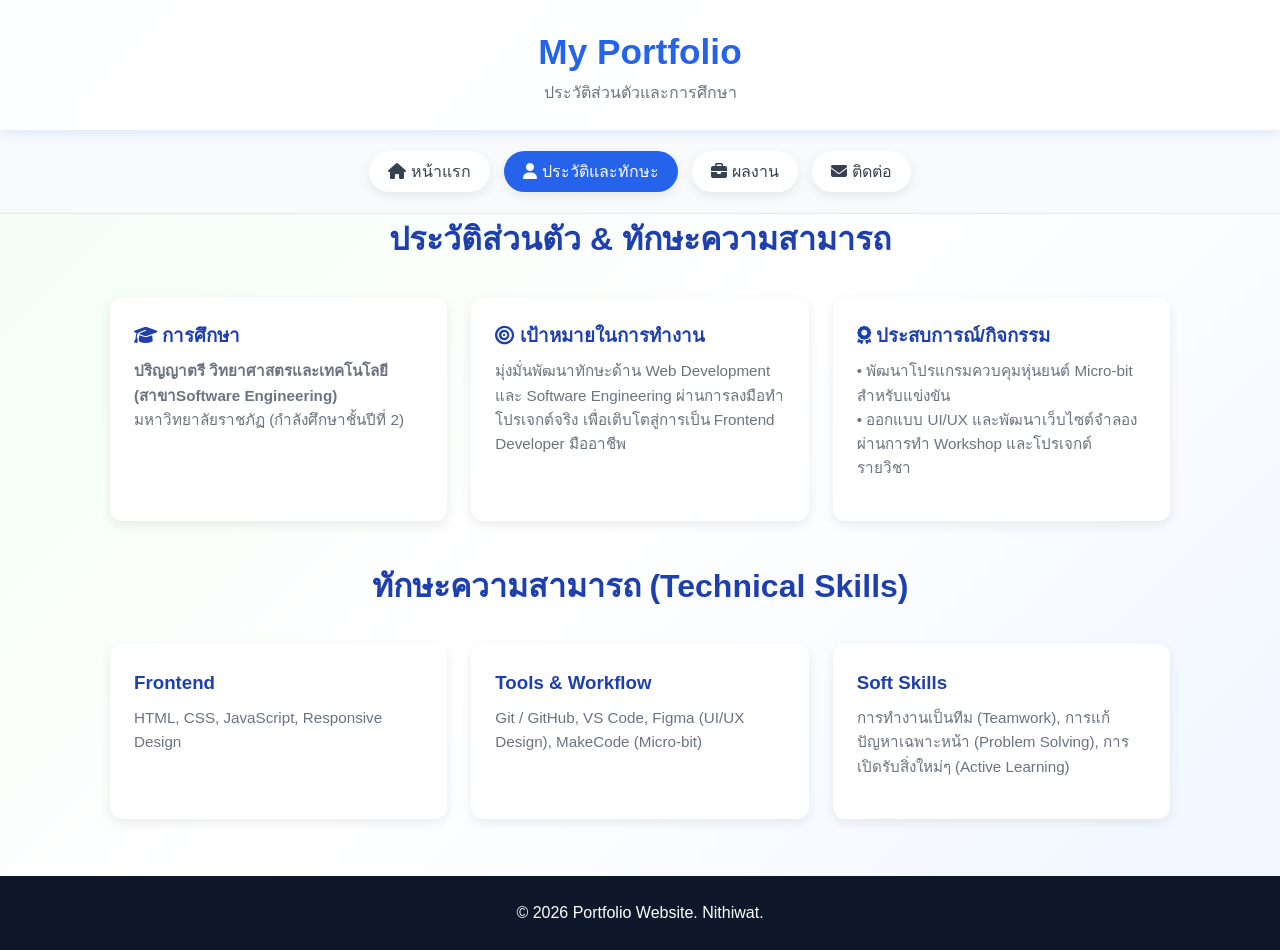
==== about.html @ 117f1a2f "Update portfolio project" ====
<!DOCTYPE html>
<html lang="th">
<head>
    <meta charset="UTF-8">
    <meta name="viewport" content="width=device-width, initial-scale=1.0">
    <title>Profile/Skills - Portfolio</title>
    <link rel="stylesheet" href="css/style.css">
    <link rel="stylesheet" href="https://cdnjs.cloudflare.com/ajax/libs/font-awesome/6.7.2/css/all.min.css">
</head>
<body>
    <header class="header">
        <div class="header-content">
            <h1 class="header-title">My Portfolio</h1>
            <p class="header-subtitle">ประวัติส่วนตัวและการศึกษา</p>
        </div>
    </header>

    <nav>
        <a href="index.html"><i class="fa-solid fa-house"></i> หน้าแรก</a>
        <a href="about.html" class="active"><i class="fa-solid fa-user"></i> ประวัติและทักษะ</a>
        <a href="portfolio.html"><i class="fa-solid fa-briefcase"></i> ผลงาน</a>
        <a href="contact.html"><i class="fa-solid fa-envelope"></i> ติดต่อ</a>
    </nav>

    <main class="container">
        <h2 class="page-title">ประวัติส่วนตัว & ทักษะความสามารถ</h2>
        
        <div class="grid-3" style="margin-bottom: 2.5rem;">
            <article class="card">
                <h3><i class="fa-solid fa-graduation-cap"></i> การศึกษา</h3>
                <p><strong>ปริญญาตรี วิทยาศาสตรและเทคโนโลยี (สาขาSoftware Engineering)</strong><br>มหาวิทยาลัยราชภัฏ (กำลังศึกษาชั้นปีที่ 2)</p>
            </article>
            <article class="card">
                <h3><i class="fa-solid fa-bullseye"></i> เป้าหมายในการทำงาน</h3>
                <p>มุ่งมั่นพัฒนาทักษะด้าน Web Development และ Software Engineering ผ่านการลงมือทำโปรเจกต์จริง เพื่อเติบโตสู่การเป็น Frontend Developer มืออาชีพ</p>
            </article>
            <article class="card">
                <h3><i class="fa-solid fa-award"></i> ประสบการณ์/กิจกรรม</h3>
                <p>• พัฒนาโปรแกรมควบคุมหุ่นยนต์ Micro-bit สำหรับแข่งขัน<br>• ออกแบบ UI/UX และพัฒนาเว็บไซต์จำลองผ่านการทำ Workshop และโปรเจกต์รายวิชา</p>
            </article>
        </div>

        <h2 class="page-title">ทักษะความสามารถ (Technical Skills)</h2>
        <div class="grid-3">
            <article class="card">
                <h3>Frontend</h3>
                <p>HTML, CSS, JavaScript, Responsive Design</p>
            </article>
            <article class="card">
                <h3>Tools & Workflow</h3>
                <p>Git / GitHub, VS Code, Figma (UI/UX Design), MakeCode (Micro-bit)</p>
            </article>
            <article class="card">
                <h3>Soft Skills</h3>
                <p>การทำงานเป็นทีม (Teamwork), การแก้ปัญหาเฉพาะหน้า (Problem Solving), การเปิดรับสิ่งใหม่ๆ (Active Learning)</p>
            </article>
        </div>
    </main>

    <footer>
        <p>&copy; 2026 Portfolio Website. Nithiwat.</p>
    </footer>
</body>
</html>
---- css/style.css ----
* {
    box-sizing: border-box;
    margin: 0;
    padding: 0;
}

:root {
    --primary-color: #2563eb;
    --primary-dark-color: #1e40af;
    --secondary-color: #9333ea;
    --mute-text-color: #6b7280;
    --nav-text-color: #374151;
    --light-text-color: #ffffff;
    --light-bg-color: #ffffff;
    --footer-bg-color: #0f172a;
    --card-shadow: 0 4px 12px rgba(0, 0, 0, 0.08);
    --header-shadow: 0 4px 10px rgba(37, 99, 235, 0.1);
}

html {
    scroll-behavior: smooth;
}

body {
    font-family: 'Segoe UI', Tahoma, Geneva, Verdana, sans-serif;
    line-height: 1.6;
    background: linear-gradient(135deg, #f0fdf4 0%, #ffffff 50%, #eff6ff 100%);
    color: #1f2937;
}

.container {
    max-width: 1100px;
    margin: 0 auto;
    padding: 0 20px;
}

/* ===== Header & Nav ===== */
.header {
    background-color: rgba(255, 255, 255, 0.85);
    box-shadow: var(--header-shadow);
    position: sticky;
    top: 0;
    z-index: 10;
    backdrop-filter: blur(10px);
}

.header-content {
    text-align: center;
    padding-block: 1.5rem;
}

.header-title {
    color: var(--primary-color);
    font-size: 2.2rem;
}

.header-subtitle {
    color: var(--mute-text-color);
    font-size: 1rem;
}

nav {
    padding-block: 1rem;
    text-align: center;
    background: #f8fafc;
    border-bottom: 1px solid #e2e8f0;
}

nav a {
    text-decoration: none;
    color: var(--nav-text-color);
    background: var(--light-bg-color);
    padding: 0.5rem 1.2rem;
    margin: 0.3rem;
    border-radius: 999px;
    box-shadow: var(--card-shadow);
    cursor: pointer;
    transition: transform 0.3s, background-color 0.3s, color 0.3s;
    display: inline-block;
    font-weight: 500;
}

nav a:hover {
    transform: translateY(-3px);
    background-color: var(--primary-color);
    color: var(--light-text-color);
}

nav a.active {
    background-color: var(--primary-color);
    color: var(--light-text-color);
}

/* ===== Main Layout/Cards ===== */
main {
    padding: 2.5rem 0;
    min-height: 70vh;
}

.page-title {
    text-align: center;
    margin-bottom: 2rem;
    color: var(--primary-dark-color);
    font-size: 2rem;
}

/* Hero Section (Home) */
.hero-grid {
    display: grid;
    grid-template-columns: 1fr 1.2fr;
    gap: 2rem;
    align-items: center;
    background: var(--light-bg-color);
    padding: 2.5rem;
    border-radius: 1rem;
    box-shadow: var(--card-shadow);
}

.hero-img img {
    width: 100%;
    max-height: 320px;
    object-fit: cover;
    border-radius: 1rem;
    box-shadow: var(--card-shadow);
}

.hero-text h1 {
    font-size: 2rem;
    color: var(--primary-dark-color);
    margin-bottom: 0.5rem;
}

.hero-text h3 {
    color: var(--secondary-color);
    margin-bottom: 1rem;
}

.hero-text p {
    color: var(--mute-text-color);
    margin-bottom: 1.5rem;
}

.btn {
    display: inline-block;
    background-color: var(--primary-color);
    color: var(--light-text-color);
    padding: 0.6rem 1.5rem;
    border-radius: 0.5rem;
    text-decoration: none;
    font-weight: 600;
    transition: background-color 0.3s, transform 0.2s;
}

.btn:hover {
    background-color: var(--primary-dark-color);
    transform: translateY(-2px);
}

/* Grid ผลงานและทักษะ */
.grid-3 {
    display: grid;
    grid-template-columns: repeat(3, 1fr);
    gap: 1.5rem;
}

.card {
    background-color: var(--light-bg-color);
    box-shadow: var(--card-shadow);
    border-radius: 0.75rem;
    overflow: hidden;
    transition: transform 0.25s, box-shadow 0.25s;
    padding: 1.5rem;
}

.card:hover {
    transform: translateY(-8px);
}

.card img {
    width: 100%;
    height: 180px;
    object-fit: cover;
    border-radius: 0.5rem;
    margin-bottom: 1rem;
}

.card h3 {
    color: var(--primary-dark-color);
    margin-bottom: 0.5rem;
}

.card p {
    color: var(--mute-text-color);
    font-size: 0.95rem;
    margin-bottom: 1rem;
}

/* ฟอร์มติดต่อ */
.contact-form {
    background: var(--light-bg-color);
    padding: 2rem;
    border-radius: 1rem;
    box-shadow: var(--card-shadow);
    max-width: 600px;
    margin: 0 auto;
}

.form-group {
    margin-bottom: 1.2rem;
}

.form-group label {
    display: block;
    margin-bottom: 0.5rem;
    font-weight: 600;
    color: var(--nav-text-color);
}

.form-group input,
.form-group textarea {
    width: 100%;
    padding: 0.75rem;
    border: 1px solid #cbd5e1;
    border-radius: 0.5rem;
    font-size: 1rem;
}

.form-group input:focus,
.form-group textarea:focus {
    outline: none;
    border-color: var(--primary-color);
    box-shadow: 0 0 0 3px rgba(37, 99, 235, 0.1);
}

/* ===== Footer ===== */
footer {
    text-align: center;
    padding-block: 1.5rem;
    background-color: var(--footer-bg-color);
    color: var(--light-text-color);
    margin-top: 2rem;
}

/* ===== Responsive ===== */
@media (max-width: 768px) {
    .hero-grid {
        grid-template-columns: 1fr;
        text-align: center;
    }

    .grid-3 {
        grid-template-columns: 1fr;
    }

    .hero-text h1 {
        font-size: 2rem;
    }
}
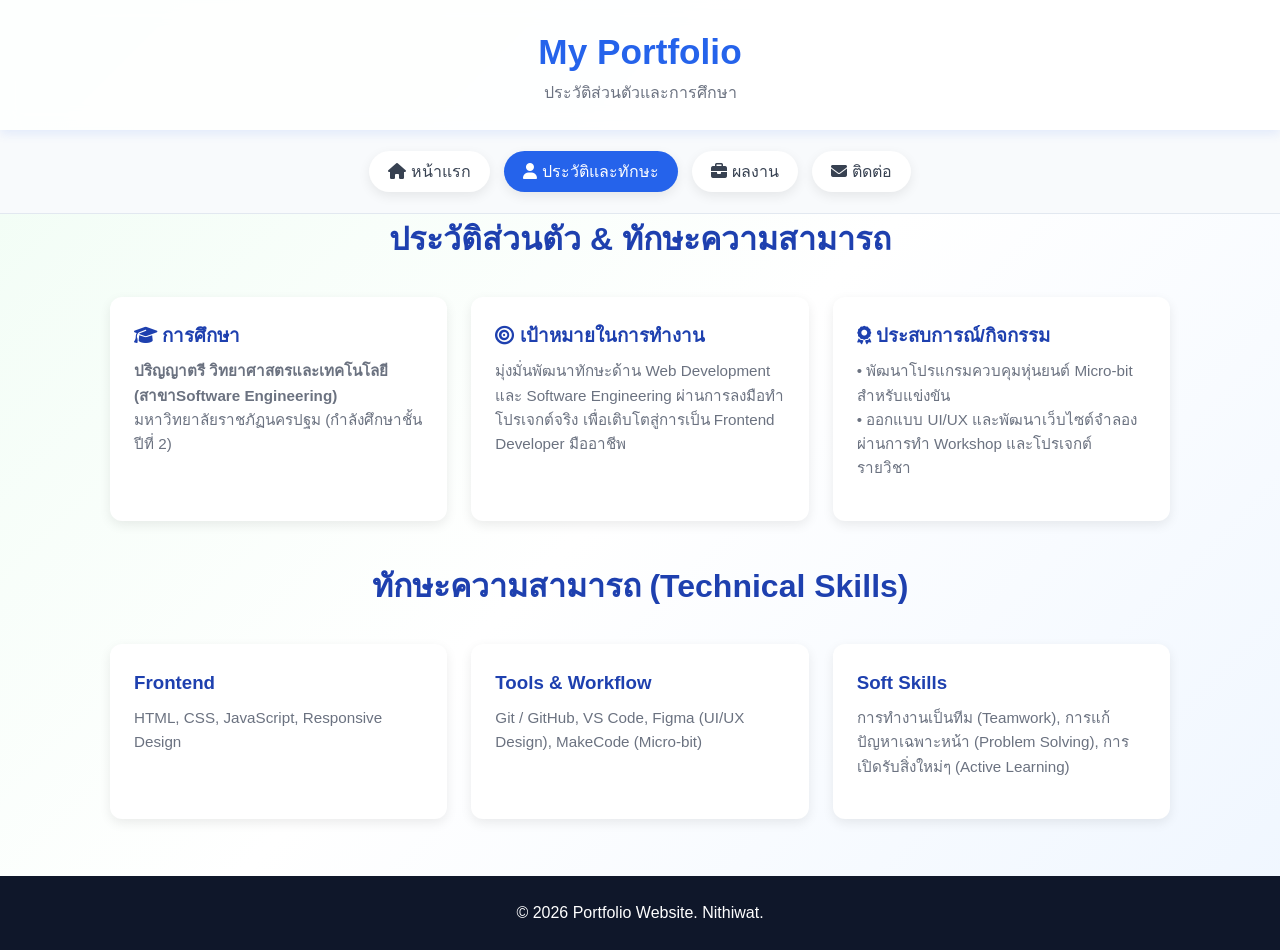
==== commit afafc29b: "Update university name on about page" ====
--- a/about.html
+++ b/about.html
@@ -28,7 +28,7 @@
         <div class="grid-3" style="margin-bottom: 2.5rem;">
             <article class="card">
                 <h3><i class="fa-solid fa-graduation-cap"></i> การศึกษา</h3>
-                <p><strong>ปริญญาตรี วิทยาศาสตรและเทคโนโลยี (สาขาSoftware Engineering)</strong><br>มหาวิทยาลัยราชภัฏ (กำลังศึกษาชั้นปีที่ 2)</p>
+                <p><strong>ปริญญาตรี วิทยาศาสตรและเทคโนโลยี (สาขาSoftware Engineering)</strong><br>มหาวิทยาลัยราชภัฏนครปฐม (กำลังศึกษาชั้นปีที่ 2)</p>
             </article>
             <article class="card">
                 <h3><i class="fa-solid fa-bullseye"></i> เป้าหมายในการทำงาน</h3>
